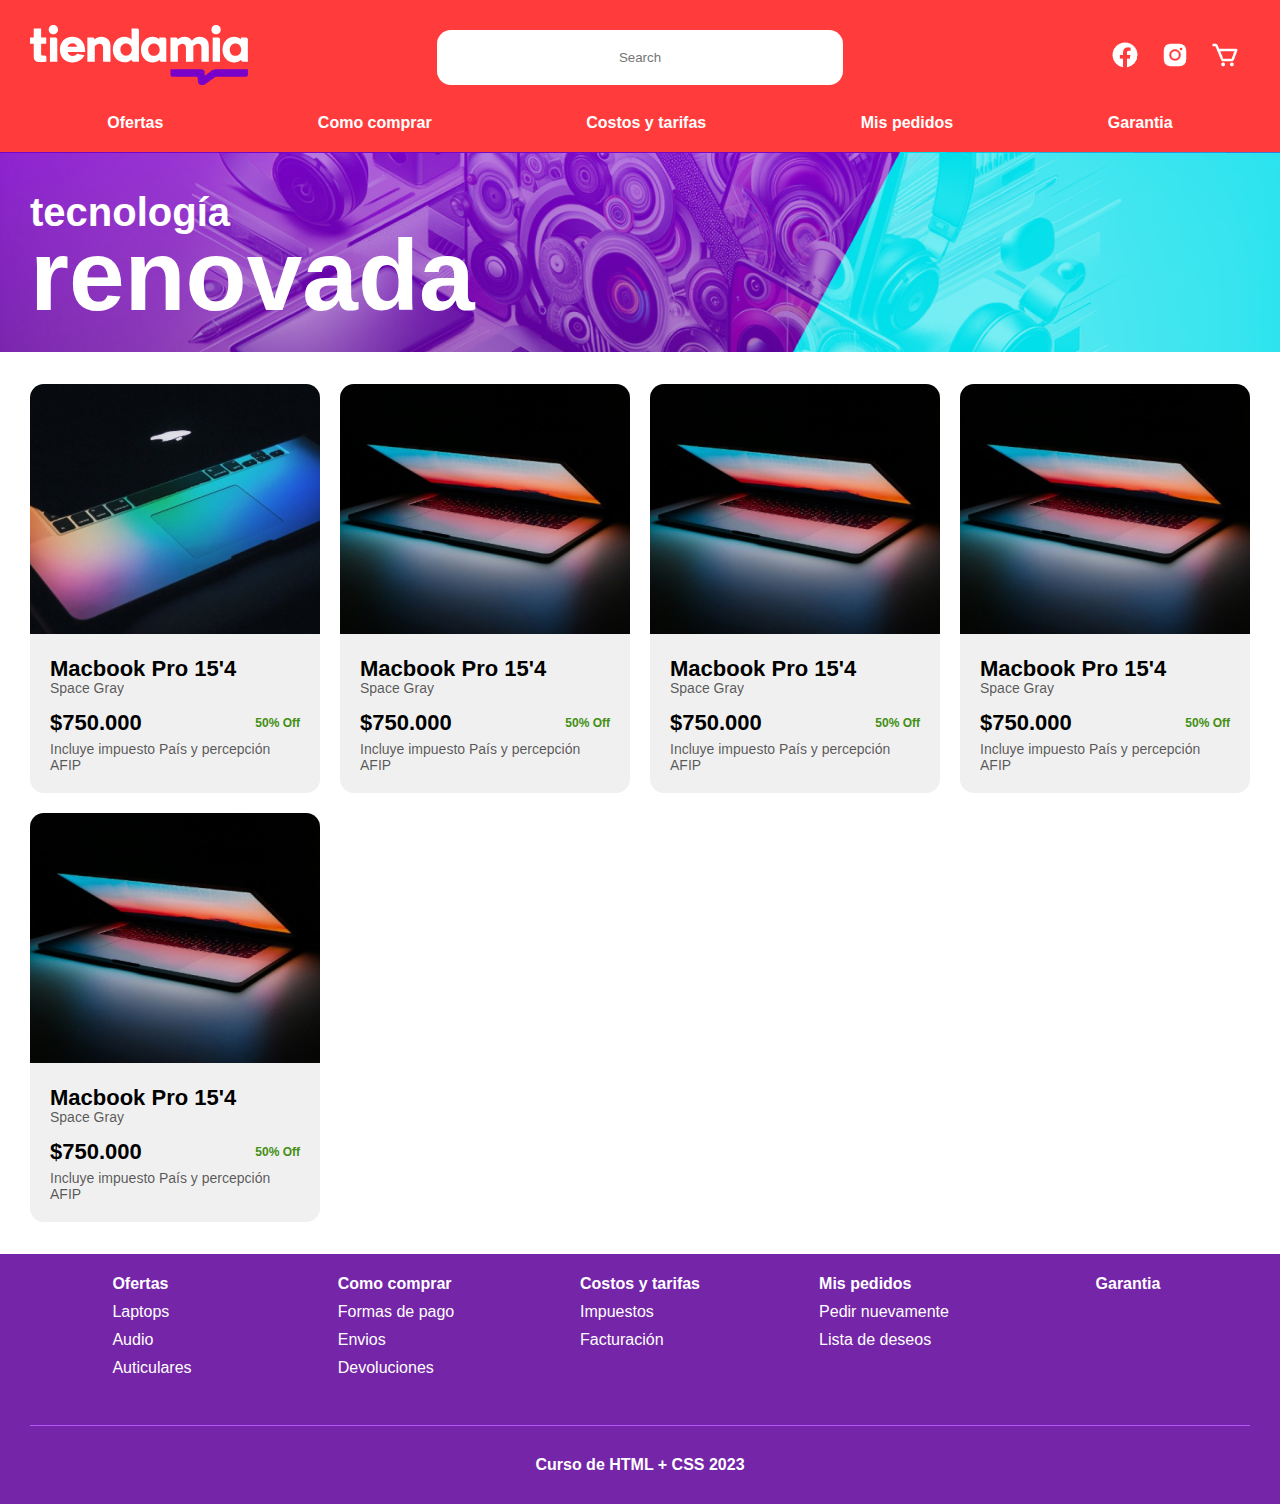
==== index.html @ 14c243cb "atributo de img de loading lazy" ====
<!DOCTYPE html>
<html lang="en">
<head>
    <meta charset="UTF-8">
    <meta name="viewport" content="width=device-width, initial-scale=1.0">
    <link rel="stylesheet" href="style.css">
    <link rel="preconnect" href="https://fonts.googleapis.com" />
    <link rel="preconnect" href="https://fonts.gstatic.com" crossorigin />  
    <title>Tienda Mania</title>
</head>
<body>
    <header>
        <div class="container">
            <div class="search">
                <div class="logo">
                    <img src="assets/tiendamia-logo.svg" width="218" alt="Logo store" />
                </div>
                <div class="form">
                    <form>
                        <input type="text" placeholder="Search" />
                    </form>
                </div>
                <div class="social">
                    <!-- Aquí irán los íconos de redes sociales -->
                    <ul>
                        <li><a href="#"><img src="assets/fb.png" alt=""></a></li>
                        <li><a href="#"><img src="assets/instagram2.png" alt=""></a></li>
                        <li><a href="#"><img src="assets/carro.png" alt=""></a></li>
                    </ul>
                </div><a href="#"></a>
            </div>
            <div class="nav">
                <ul>
                    <li><a href="#">Ofertas</a></li>
                    <li><a href="#">Como comprar</a></li>
                    <li><a href="#">Costos y tarifas</a></li>
                    <li><a href="#">Mis pedidos</a></li>
                    <li><a href="#">Garantia</a></li>
                </ul>
            </div>
        </div>
    </header>
    <section id="hero">
        <div class="container">
            <div class="title-container">
                <span>tecnología</span>
                <span>renovada</span>
            </div>
        </div>
    </section>
    <main>
        <div class="container">
            <div class="product-container">
                <article class="product-card">
                    <img loading="lazy" class="product-img" src="assets/mock1.jpg" alt="Macbook Pro" />
                    <div class="product-info">
                        <span class="product-title">Macbook Pro 15'4</span>
                        <span class="product-description">Space Gray</span>
                        <div class="product-price-block">
                            <span class="price">$750.000</span>
                            <span class="discount">50% Off</span>
                        </div>
                        <div class="product-tax-policy">
                            Incluye impuesto País y percepción AFIP
                        </div>
                    </div>
                </article>
                <article class="product-card">
                    <img loading="lazy" class="product-img" src="assets/mock2.jpg" alt="Macbook Pro" />
                    <div class="product-info">
                        <span class="product-title">Macbook Pro 15'4</span>
                        <span class="product-description">Space Gray</span>
                        <div class="product-price-block">
                            <span class="price">$750.000</span>
                            <span class="discount">50% Off</span>
                        </div>
                        <div class="product-tax-policy">
                            Incluye impuesto País y percepción AFIP
                        </div>
                    </div>
                </article>
                <article class="product-card">
                    <img loading="lazy" class="product-img" src="assets/mock2.jpg" alt="Macbook Pro" />
                    <div class="product-info">
                        <span class="product-title">Macbook Pro 15'4</span>
                        <span class="product-description">Space Gray</span>
                        <div class="product-price-block">
                            <span class="price">$750.000</span>
                            <span class="discount">50% Off</span>
                        </div>
                        <div class="product-tax-policy">
                            Incluye impuesto País y percepción AFIP
                        </div>
                    </div>
                </article>
                <article class="product-card">
                    <img loading="lazy" class="product-img" src="assets/mock2.jpg" alt="Macbook Pro" />
                    <div class="product-info">
                        <span class="product-title">Macbook Pro 15'4</span>
                        <span class="product-description">Space Gray</span>
                        <div class="product-price-block">
                            <span class="price">$750.000</span>
                            <span class="discount">50% Off</span>
                        </div>
                        <div class="product-tax-policy">
                            Incluye impuesto País y percepción AFIP
                        </div>
                    </div>
                </article>
                <article class="product-card">
                    <img loading="lazy" class="product-img" src="assets/mock2.jpg" alt="Macbook Pro" />
                    <div class="product-info">
                        <span class="product-title">Macbook Pro 15'4</span>
                        <span class="product-description">Space Gray</span>
                        <div class="product-price-block">
                            <span class="price">$750.000</span>
                            <span class="discount">50% Off</span>
                        </div>
                        <div class="product-tax-policy">
                            Incluye impuesto País y percepción AFIP
                        </div>
                    </div>
                </article>
            </div>
        </div>
    </main>
    <footer>
        <div class="container">
            <div class="columns-container">
                <div class="col">
                    <ul>
                        <li class="col-main-item"><a href="#">Ofertas</a></li>
                        <li><a href="#">Laptops</a></li>
                        <li><a href="#">Audio</a></li>
                        <li><a href="#">Auticulares</a></li>
                    </ul>
                </div>
                <div class="col">
                    <ul>
                        <li class="col-main-item"><a href="#">Como comprar</a></li>
                        <li><a href="#">Formas de pago</a></li>
                        <li><a href="#">Envios</a></li>
                        <li><a href="#">Devoluciones</a></li>
                    </ul>
                </div>
                <div class="col">
                    <ul>
                        <li class="col-main-item"><a href="#">Costos y tarifas</a></li>
                        <li><a href="#">Impuestos</a></li>
                        <li><a href="#">Facturación</a></li>
                    </ul>
                </div>
                <div class="col">
                    <ul>
                        <li class="col-main-item"><a href="#">Mis pedidos</a></li>
                        <li><a href="#">Pedir nuevamente</a></li>
                        <li><a href="#">Lista de deseos</a></li>
                    </ul>
                </div>
                <div class="col">
                    <ul>
                        <li class="col-main-item"><a href="#">Garantia</a></li>
                    </ul>
                </div>

            </div>
            <div class="copyright">
                Curso de HTML + CSS 2023
            </div>
        </div>
    </footer>
</body>
</html>
---- style.css ----
*{
    padding: 0;
    margin: 0;
    box-sizing: border-box;
}
body,
html {
    font-family: "Inter", sans-serif;
}

header{
    /* border: 1px solid red; */
    height: 152px;
    background-color: #ff3b3c;
}
section {
    /* border: 1px solid purple; */
    height: 200px;
}
main {
    /* border: 1px solid blue; */
    height: auto;
}
footer {
    /* border: 1px solid #009145; Hexadecimal color code*/
    min-height: 250px; /* su tamaño es 368, pero si su contenido es mas grande el footer crece*/
}

.container {
    width: 1220px;
    margin: 0 auto;
    /* border: 1px solid springgreen; */
    height: inherit;
    min-height: inherit;
}

.search{
    flex: 1;
    height: 75%;
    display: grid;
    grid-template-columns: repeat(3, 1fr);
    align-items: center;
    align-content: center;
}
.search .form {
    box-sizing: border-box;
    /*display: flex;
    justify-content: center; */
}
.search .form input {
    border-radius: 14px;
    border: none;
    width: 100%;
    /* width: 505px; */
    padding: 20px;
    box-sizing: border-box;
    text-align: center;
}
.search .form input:focus {
    outline: none; /* Elimina el contorno del foco */
}
.social ul{
    display: flex;
    justify-content: flex-end;
    list-style-type: none;
    
}
.search .social ul li {
    padding: 0 10px;
}
.container .nav {
    height: 25%;
}
.container .nav ul {
    display: flex;
    justify-content: space-around;
    list-style-type: none;
}
.container .nav ul li a {
    color: white;
    font-weight: 700;
    text-align: left;
    text-decoration: none;
}
.nav ul li a:hover {
    text-decoration: underline;
}
.product-card{
    background-color: #f0f0f0;;
    border-radius: 14px;
    /* max-width: 25%; */
    width:auto;
    overflow: hidden;
    transition: 0.2s ease-in-out;
}
.product-card:hover{
    cursor: pointer;
    box-shadow: 0 4px 6px rgba(0, 0, 0, 0.1);
    transform: translate3d(20px);
}
.product-img{
    width: 100%;
    height: 250px;
    object-fit: cover;
    object-position: center center;
}
.product-price-block {
    display: flex;
    margin: 5px 0;
    justify-content: space-between;
    align-items: center;
}  
.product-info{
    padding: 20px;
    box-sizing: border-box;

}
.product-title{
    font-size: 22px;
    font-weight: bold;
    display:block;
    word-wrap: break-word;
    line-height: 22px;
}
.product-description{
    font-weight: 400;
    font-size: 14px;
    color: #1c1c1cbc;

    display: block;
    margin-bottom: 14px;
}
.product-tax-policy{
    font-size: 14px;
    font-weight: 100;
    color: #1c1c1cbc;
}
.product-price-block .price {
    font-size: 22px;
    font-weight: 700;
    flex: 1;
}
.product-price-block .discount {
    font-size: 12px;
    font-weight: 700;
    color: #428f13;
}
.product-container{
    display: grid;
    padding: 2rem 0;
    grid-template-columns: repeat(4, 1fr);
    gap: 20px;
}
#hero{
    background-color: red;
    background: url('assets/hero_bg.png');
    background-size: cover;
    background-position: top center;
}
#hero .container{
    display: flex;
    align-items: center;
    justify-content: flex-start;
}
.title-container span{
    display: block;
    color: white;
    font-weight: 700;
}
.title-container span:first-child{
    font-size: 40px;
}
.title-container span:last-child{
    font-size: 100px;
    line-height: 80px;
}
/*footer*/
footer{
    background-color: #7525A7;
}
footer .container{
    display: flex;
    flex-direction: column;
}
.columns-container{
    flex: 1;
    display: grid;
    grid-template-columns: repeat(5, 1fr);
    justify-items: center;
}
.columns-container .col ul {
    list-style-type: none;
    height: 9rem;
    
    margin-top: 1rem;
}
.columns-container .col ul li {
    padding: 5px 0;
}
.col-main-item{
    font-weight: bold;
    padding-bottom: 20px;
}
.columns-container .col ul li a {
    color: rgb(255, 255, 255);
    text-decoration: none;
    transition: 0.2s ease-in-out;
}


.columns-container .col ul li a:hover{
    text-decoration: underline;
}
.copyright {
    border-top: 1px solid #ba53fb;
    text-align: center;
    color: white;
    font-weight: bold;
    padding: 30px 0;
    box-sizing: border-box;
}
/*media query*/

@media screen and (max-width: 1240px) {
    .container{
        width: auto;
    }
    .product-container{
        grid-template-columns: repeat(3, 1fr);
    }

    .title-container span:first-child{
        font-size: 28px;
    }
    .title-container span:last-child{
        font-size: 50px;
    }
}

@media screen and (min-width: 768px) and (max-width: 1024px) {
    /* Estilos para tablets */

}

@media screen and (max-width: 758px) {
    .container{
        width: auto;
    }
    header{
        height: auto;
        
    }
    .search{
        grid-template-columns: repeat(1, 1fr);
        padding: 1rem 0;
        gap: 20px;
        justify-items: center;
        
    }
    
    .search .form input {
        width: 90vw;
        /* width: 505px; */
        padding: 15px;
    }
    .container .nav {
        height: auto;  
    }
    /* .container .nav ul {
        flex-direction: column;
        justify-content: flex-start;
        align-items: center;
        gap: 50px;
        padding-top: 2rem;
        background-color: rgb(201, 56, 56);
        position: absolute;
        top: 0;
        width: 80%;
        height: 100%;
    } */
    .container .nav ul {
        display: flex;
        flex-wrap: wrap;
        gap: 20px;
        justify-content: center;
        padding: 10px;
    }

    #hero{
        height: 200px;
    }
    .product-container{
        grid-template-columns: repeat(1, 1fr);
        padding: 2rem;
    }
    .columns-container{
        grid-template-columns: repeat(2, 1fr);
        justify-items: start;
        padding-left: 2rem;
    }
}
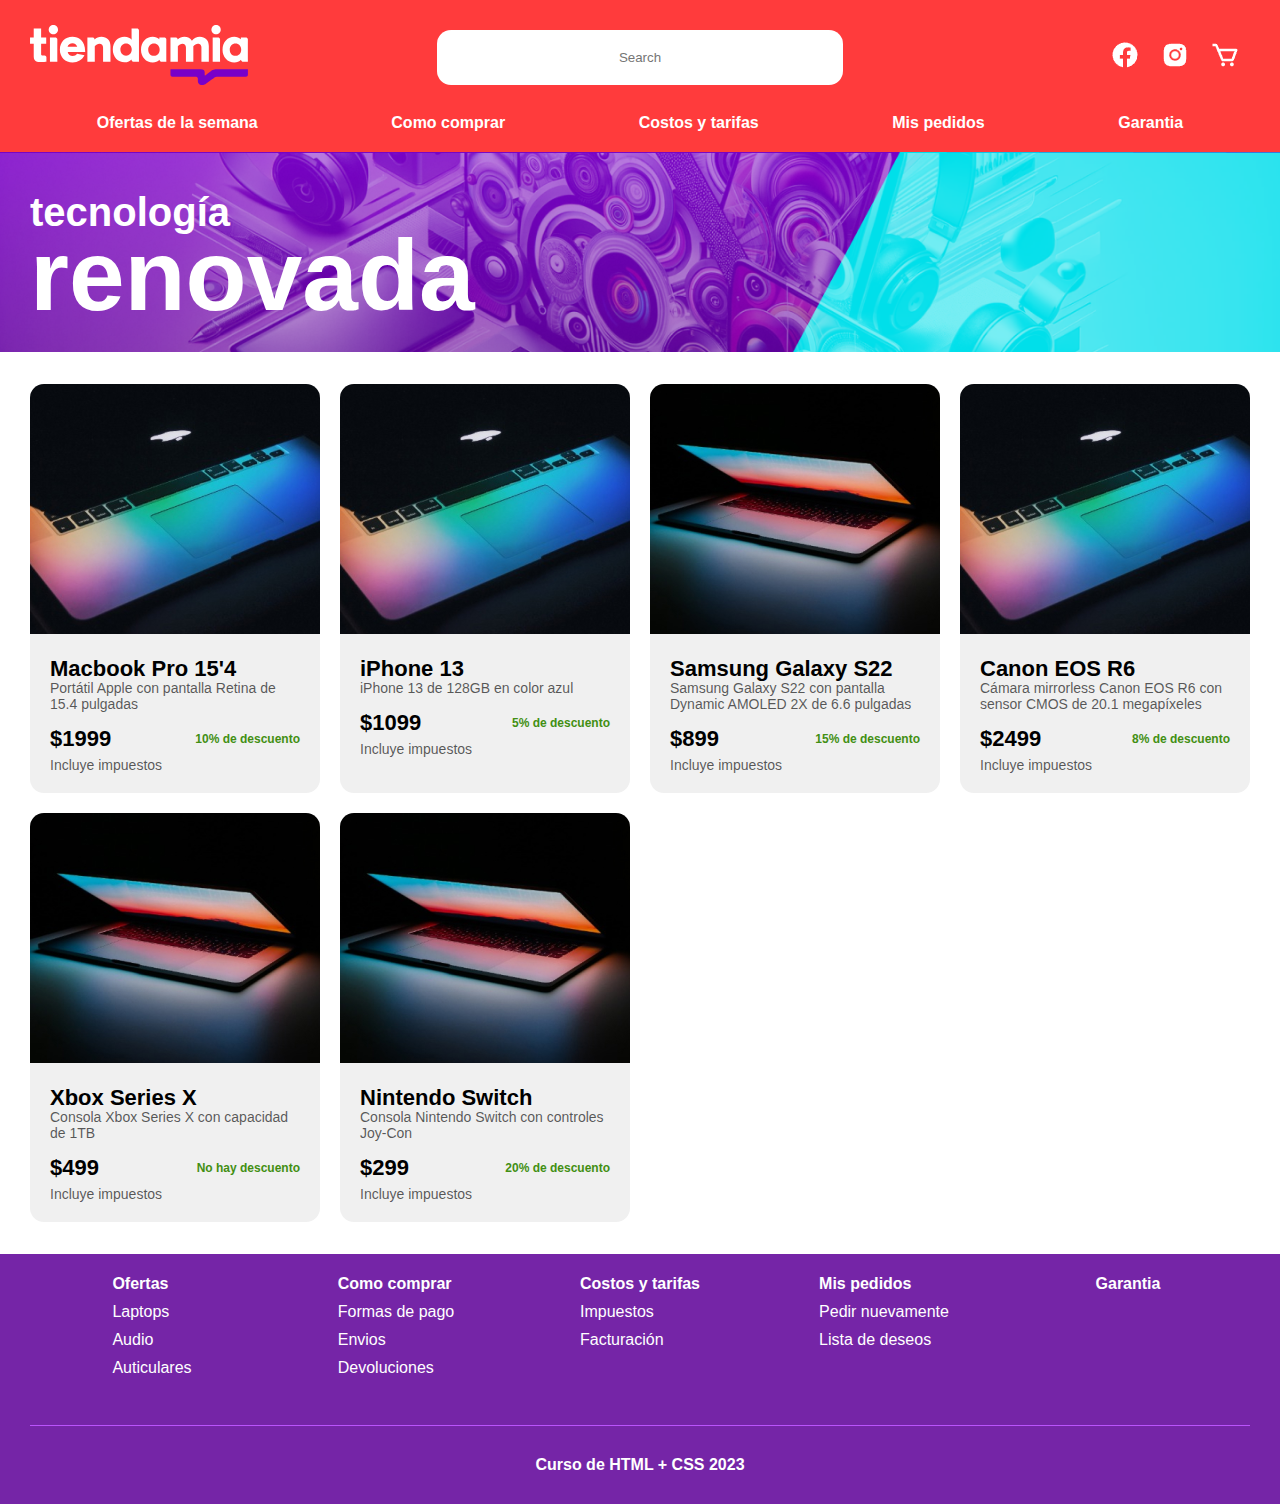
==== commit b2eecf02: "cambiando el sistema de html a codigo javascript - varios ejemplos para usar en las cartas de produc" ====
--- a/index.html
+++ b/index.html
@@ -3,7 +3,7 @@
 <head>
     <meta charset="UTF-8">
     <meta name="viewport" content="width=device-width, initial-scale=1.0">
-    <link rel="stylesheet" href="style.css">
+    <link rel="stylesheet" href="./styles/style.css">
     <link rel="preconnect" href="https://fonts.googleapis.com" />
     <link rel="preconnect" href="https://fonts.gstatic.com" crossorigin />  
     <title>Tienda Mania</title>
@@ -12,9 +12,9 @@
     <header>
         <div class="container">
             <div class="search">
-                <div class="logo">
-                    <img src="assets/tiendamia-logo.svg" width="218" alt="Logo store" />
-                </div>
+                <a class="logo" href="/index.html">
+                    <img src="assets/tiendamia-logo.svg" width="218" alt="Logo store">
+                </a>
                 <div class="form">
                     <form>
                         <input type="text" placeholder="Search" />
@@ -29,15 +29,15 @@
                     </ul>
                 </div><a href="#"></a>
             </div>
-            <div class="nav">
-                <ul>
-                    <li><a href="#">Ofertas</a></li>
+            <nav class="nav">
+                <ul id="nav">
+                    <!-- <li><a href="#">Ofertas</a></li>
                     <li><a href="#">Como comprar</a></li>
                     <li><a href="#">Costos y tarifas</a></li>
                     <li><a href="#">Mis pedidos</a></li>
-                    <li><a href="#">Garantia</a></li>
+                    <li><a href="#">Garantia</a></li> -->
                 </ul>
-            </div>
+            <nav/>
         </div>
     </header>
     <section id="hero">
@@ -50,8 +50,8 @@
     </section>
     <main>
         <div class="container">
-            <div class="product-container">
-                <article class="product-card">
+            <div class="product-container" id="products">
+                <!-- <a class="product-card" href="details.html">
                     <img loading="lazy" class="product-img" src="assets/mock1.jpg" alt="Macbook Pro" />
                     <div class="product-info">
                         <span class="product-title">Macbook Pro 15'4</span>
@@ -64,7 +64,7 @@
                             Incluye impuesto País y percepción AFIP
                         </div>
                     </div>
-                </article>
+                </a>
                 <article class="product-card">
                     <img loading="lazy" class="product-img" src="assets/mock2.jpg" alt="Macbook Pro" />
                     <div class="product-info">
@@ -120,14 +120,14 @@
                             Incluye impuesto País y percepción AFIP
                         </div>
                     </div>
-                </article>
+                </article> -->
             </div>
         </div>
     </main>
     <footer>
         <div class="container">
             <div class="columns-container">
-                <div class="col">
+                <!-- <div class="col">
                     <ul>
                         <li class="col-main-item"><a href="#">Ofertas</a></li>
                         <li><a href="#">Laptops</a></li>
@@ -161,7 +161,7 @@
                     <ul>
                         <li class="col-main-item"><a href="#">Garantia</a></li>
                     </ul>
-                </div>
+                </div> -->
 
             </div>
             <div class="copyright">
@@ -169,5 +169,10 @@
             </div>
         </div>
     </footer>
+    <script src="./scripts/layout.js"></script>
+    <script src="./scripts/pie_pagina.js"></script>
+    <!-- <script src="./scripts/product.js"></script> -->
+    <!-- <script src="./scripts/productCards.js"> </script> -->
+    <script src="./scripts/product_card.js"> </script>
 </body>
 </html>--- a/styles/style.css
+++ b/styles/style.css
@@ -0,0 +1,305 @@
+*{
+    padding: 0;
+    margin: 0;
+    box-sizing: border-box;
+}
+body,
+html {
+    font-family: "Inter", sans-serif;
+}
+
+header{
+    /* border: 1px solid red; */
+    height: 152px;
+    background-color: #ff3b3c;
+}
+section {
+    /* border: 1px solid purple; */
+    height: 200px;
+}
+main {
+    /* border: 1px solid blue; */
+    height: auto;
+}
+footer {
+    /* border: 1px solid #009145; Hexadecimal color code*/
+    min-height: 250px; /* su tamaño es 368, pero si su contenido es mas grande el footer crece*/
+}
+a{
+    list-style: none;
+    text-decoration: none;
+    color: black;
+}
+.container {
+    width: 1220px;
+    margin: 0 auto;
+    /* border: 1px solid springgreen; */
+    height: inherit;
+    min-height: inherit;
+}
+
+.search{
+    flex: 1;
+    height: 75%;
+    display: grid;
+    grid-template-columns: repeat(3, 1fr);
+    align-items: center;
+    align-content: center;
+}
+.search .form {
+    box-sizing: border-box;
+    /*display: flex;
+    justify-content: center; */
+}
+.search .form input {
+    border-radius: 14px;
+    border: none;
+    width: 100%;
+    /* width: 505px; */
+    padding: 20px;
+    box-sizing: border-box;
+    text-align: center;
+}
+.search .form input:focus {
+    outline: none; /* Elimina el contorno del foco */
+}
+.social ul{
+    display: flex;
+    justify-content: flex-end;
+    list-style-type: none;
+    
+}
+.search .social ul li {
+    padding: 0 10px;
+}
+.container .nav {
+    height: 25%;
+}
+.container .nav ul {
+    display: flex;
+    justify-content: space-around;
+    list-style-type: none;
+}
+.container .nav ul li a {
+    color: white;
+    font-weight: 700;
+    text-align: left;
+    text-decoration: none;
+}
+.nav ul li a:hover {
+    text-decoration: underline;
+}
+.product-card{
+    background-color: #f0f0f0;;
+    border-radius: 14px;
+    /* max-width: 25%; */
+    width:auto;
+    overflow: hidden;
+    transition: 0.2s ease-in-out;
+}
+.product-card:hover{
+    cursor: pointer;
+    box-shadow: 0 4px 6px rgba(0, 0, 0, 0.1);
+    transform: translate3d(20px);
+}
+.product-img{
+    width: 100%;
+    height: 250px;
+    object-fit: cover;
+    object-position: center center;
+}
+.product-price-block {
+    display: flex;
+    margin: 5px 0;
+    justify-content: space-between;
+    align-items: center;
+}  
+.product-info{
+    padding: 20px;
+    box-sizing: border-box;
+
+}
+.product-title{
+    font-size: 22px;
+    font-weight: bold;
+    display:block;
+    word-wrap: break-word;
+    line-height: 22px;
+}
+.product-description{
+    font-weight: 400;
+    font-size: 14px;
+    color: #1c1c1cbc;
+
+    display: block;
+    margin-bottom: 14px;
+}
+.product-tax-policy{
+    font-size: 14px;
+    font-weight: 100;
+    color: #1c1c1cbc;
+}
+.product-price-block .price {
+    font-size: 22px;
+    font-weight: 700;
+    flex: 1;
+}
+.product-price-block .discount {
+    font-size: 12px;
+    font-weight: 700;
+    color: #428f13;
+}
+.product-container{
+    display: grid;
+    padding: 2rem 0;
+    grid-template-columns: repeat(4, 1fr);
+    gap: 20px;
+}
+#hero{
+    background-color: red;
+    background: url('../assets/hero_bg.png');
+    background-size: cover;
+    background-position: top center;
+}
+#hero .container{
+    display: flex;
+    align-items: center;
+    justify-content: flex-start;
+}
+.title-container span{
+    display: block;
+    color: white;
+    font-weight: 700;
+}
+.title-container span:first-child{
+    font-size: 40px;
+}
+.title-container span:last-child{
+    font-size: 100px;
+    line-height: 80px;
+}
+/*footer*/
+footer{
+    background-color: #7525A7;
+}
+footer .container{
+    display: flex;
+    flex-direction: column;
+}
+.columns-container{
+    flex: 1;
+    display: grid;
+    grid-template-columns: repeat(5, 1fr);
+    justify-items: center;
+}
+.columns-container .col ul {
+    list-style-type: none;
+    height: 9rem;
+    
+    margin-top: 1rem;
+}
+.columns-container .col ul li {
+    padding: 5px 0;
+}
+.col-main-item{
+    font-weight: bold;
+    padding-bottom: 20px;
+}
+.columns-container .col ul li a {
+    color: rgb(255, 255, 255);
+    text-decoration: none;
+    transition: 0.2s ease-in-out;
+}
+
+
+.columns-container .col ul li a:hover{
+    text-decoration: underline;
+}
+.copyright {
+    border-top: 1px solid #ba53fb;
+    text-align: center;
+    color: white;
+    font-weight: bold;
+    padding: 30px 0;
+    box-sizing: border-box;
+}
+/*media query*/
+
+@media screen and (max-width: 1240px) {
+    .container{
+        width: auto;
+    }
+    .product-container{
+        grid-template-columns: repeat(3, 1fr);
+    }
+
+    .title-container span:first-child{
+        font-size: 28px;
+    }
+    .title-container span:last-child{
+        font-size: 50px;
+    }
+}
+
+@media screen and (min-width: 768px) and (max-width: 1024px) {
+    /* Estilos para tablets */
+
+}
+
+@media screen and (max-width: 758px) {
+    .container{
+        width: auto;
+    }
+    header{
+        height: auto;
+        
+    }
+    .search{
+        grid-template-columns: repeat(1, 1fr);
+        padding: 1rem 0;
+        gap: 20px;
+        justify-items: center;
+        
+    }
+    
+    .search .form input {
+        width: 90vw;
+        /* width: 505px; */
+        padding: 15px;
+    }
+    .container .nav {
+        height: auto;  
+    }
+    /* .container .nav ul {
+        flex-direction: column;
+        justify-content: flex-start;
+        align-items: center;
+        gap: 50px;
+        padding-top: 2rem;
+        background-color: rgb(201, 56, 56);
+        position: absolute;
+        top: 0;
+        width: 80%;
+        height: 100%;
+    } */
+    .container .nav ul {
+        display: flex;
+        flex-wrap: wrap;
+        gap: 20px;
+        justify-content: center;
+        padding: 10px;
+    }
+
+    #hero{
+        height: 200px;
+    }
+    .product-container{
+        grid-template-columns: repeat(1, 1fr);
+        padding: 2rem;
+    }
+    .columns-container{
+        grid-template-columns: repeat(2, 1fr);
+        justify-items: start;
+        padding-left: 2rem;
+    }
+}
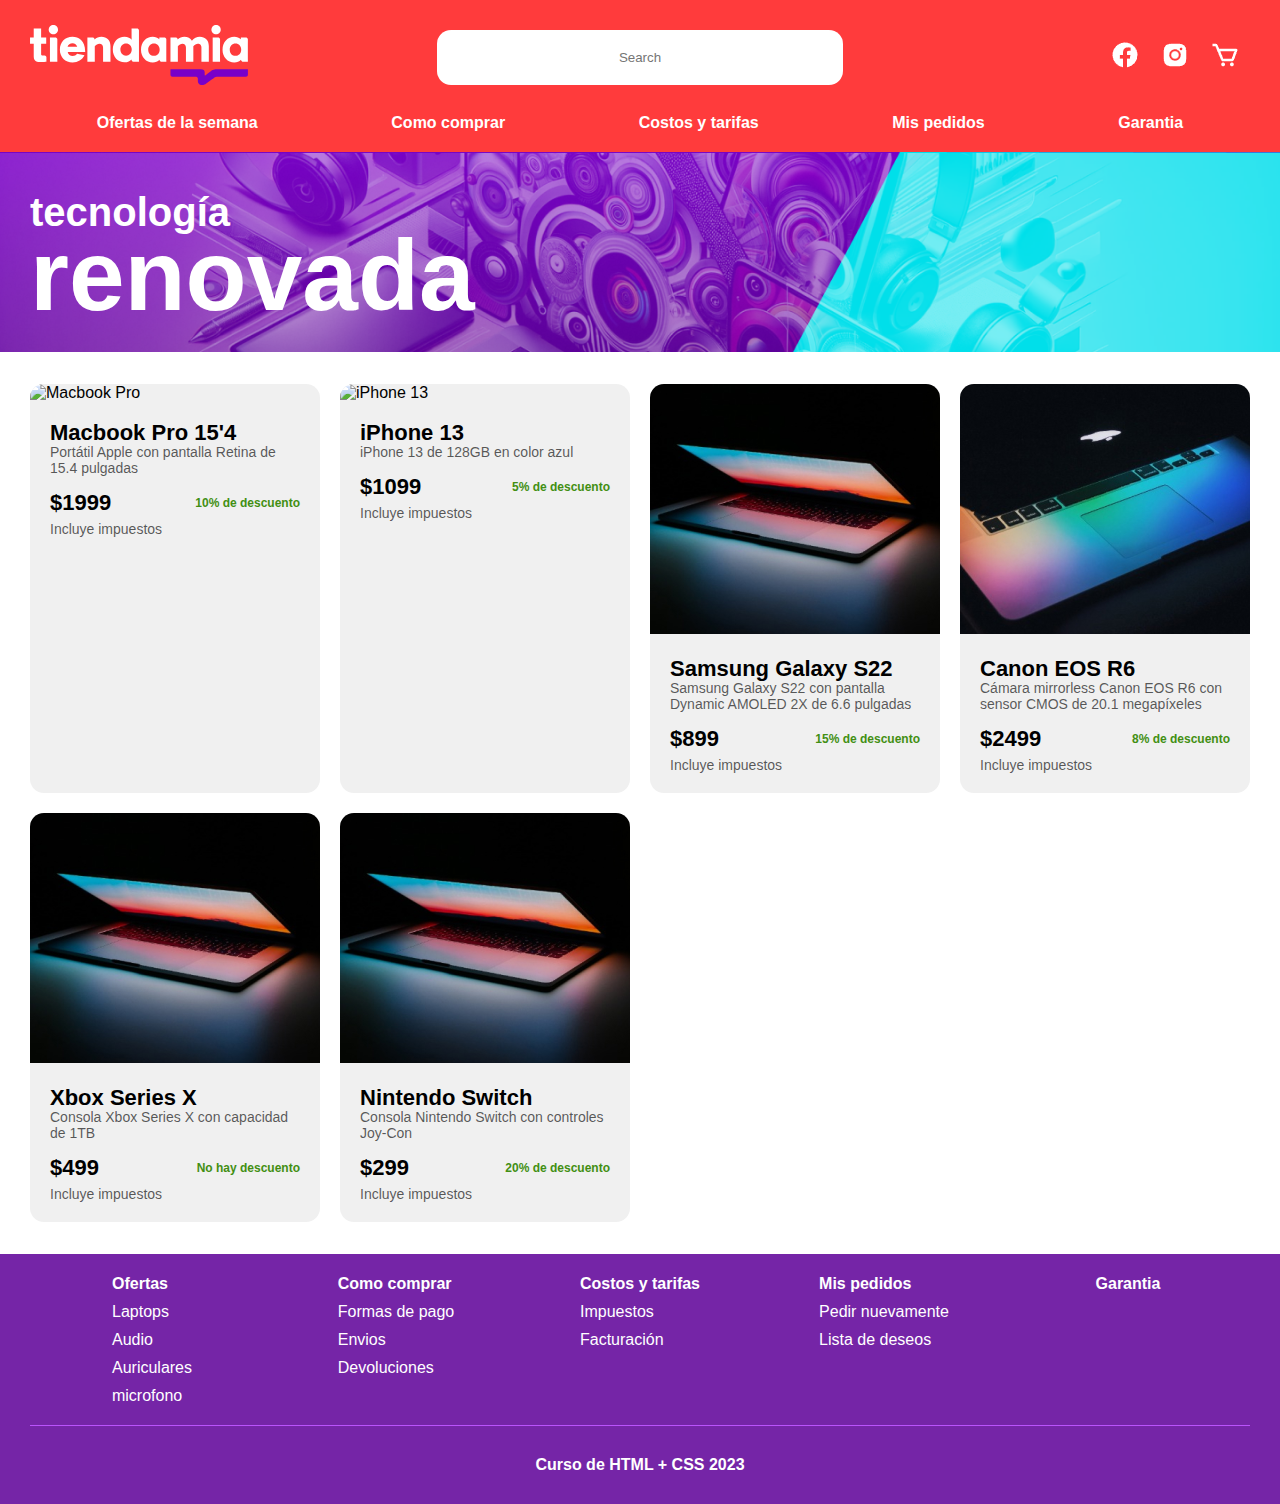
==== commit b0e8db9d: "tema del filtrado de productos por medio del search" ====
--- a/index.html
+++ b/index.html
@@ -17,7 +17,8 @@
                 </a>
                 <div class="form">
                     <form>
-                        <input type="text" placeholder="Search" />
+                        <input type="text" placeholder="Search" id="search"/>
+                        <!-- onkeyup="captureText()" -->
                     </form>
                 </div>
                 <div class="social">
@@ -174,5 +175,8 @@
     <!-- <script src="./scripts/product.js"></script> -->
     <!-- <script src="./scripts/productCards.js"> </script> -->
     <script src="./scripts/product_card.js"> </script>
+    <!-- <script src="scripts/teclado/product.js"></script>
+    <script src="scripts/teclado/filterProduct.js"></script> -->
+    <script src="./scripts/teclado/funcPractica.js"></script>
 </body>
 </html>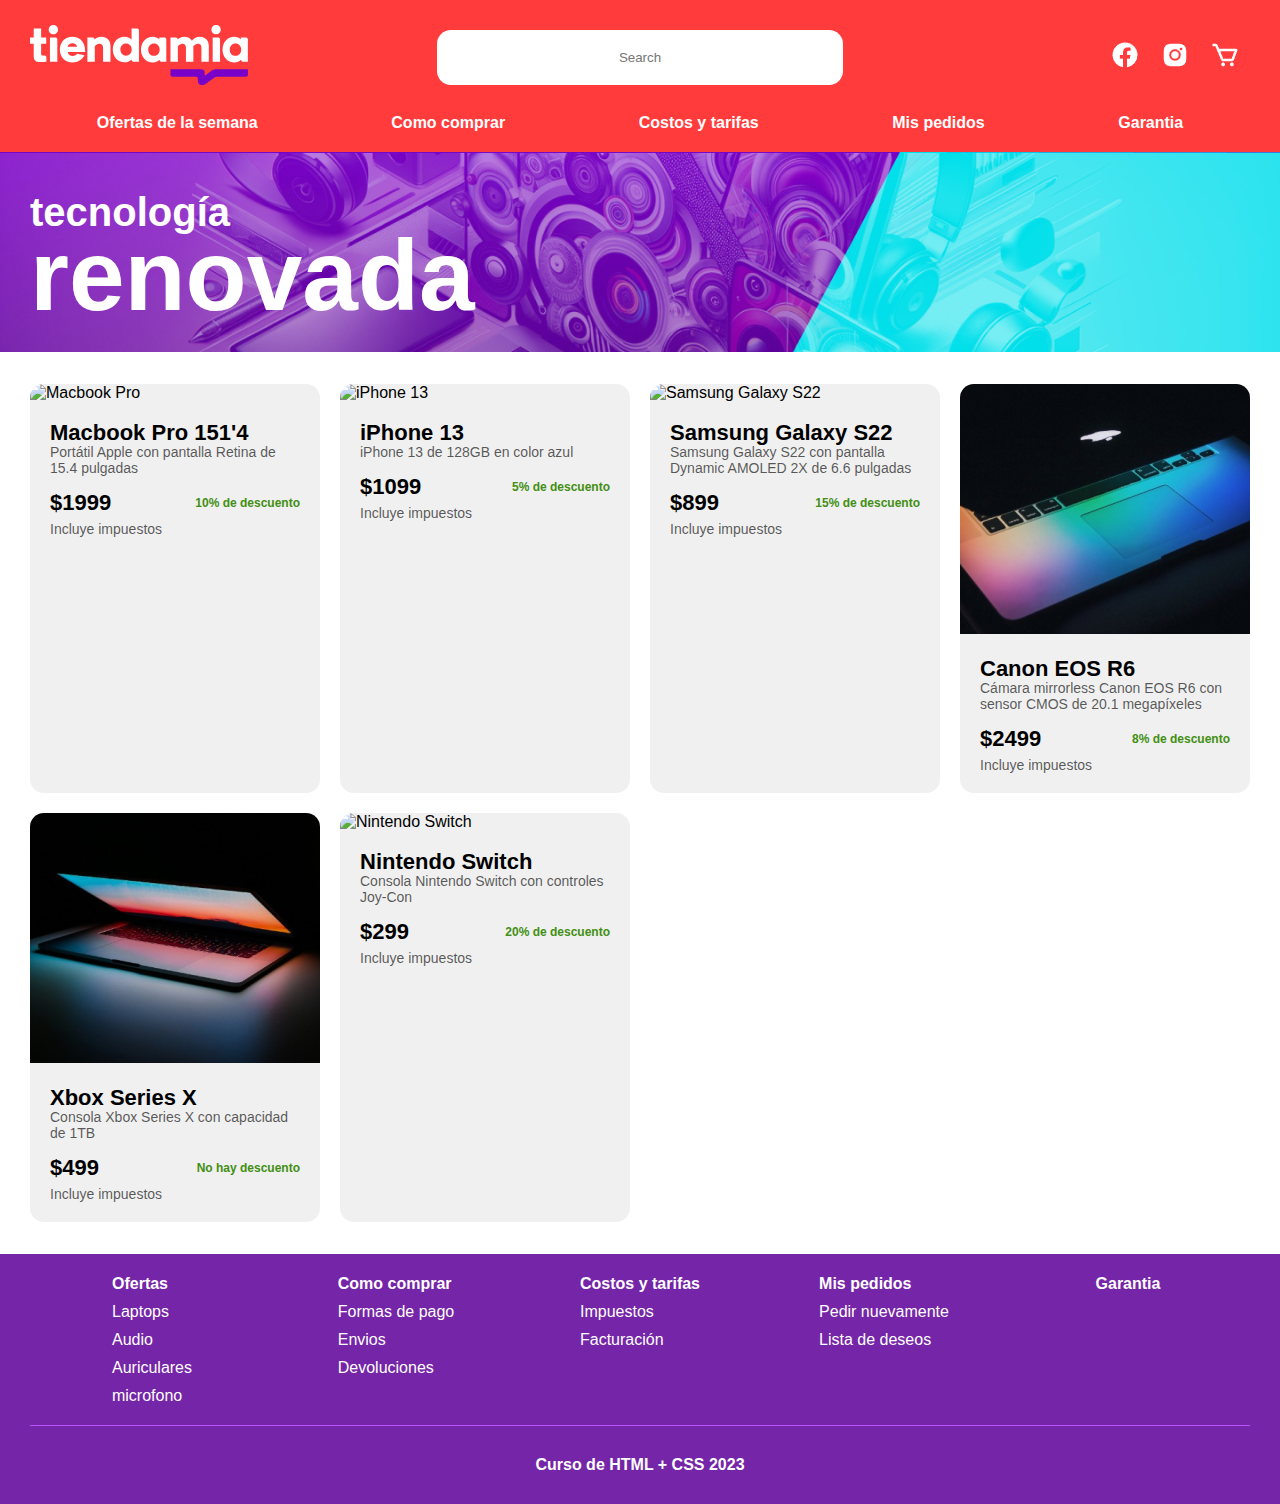
==== commit 5074cb97: "cambio en el objeto productoDetail para manejar un array de imagenes del producto" ====
--- a/index.html
+++ b/index.html
@@ -175,8 +175,8 @@
     <!-- <script src="./scripts/product.js"></script> -->
     <!-- <script src="./scripts/productCards.js"> </script> -->
     <script src="./scripts/product_card.js"> </script>
-    <!-- <script src="scripts/teclado/product.js"></script>
-    <script src="scripts/teclado/filterProduct.js"></script> -->
-    <script src="./scripts/teclado/funcPractica.js"></script>
+    <!-- <script src="scripts/teclado/product.js"></script> -->
+    <script src="scripts/teclado/filterProduct.js"></script>
+    <!-- <script src="./scripts/teclado/funcPractica.js"></script> -->
 </body>
 </html>